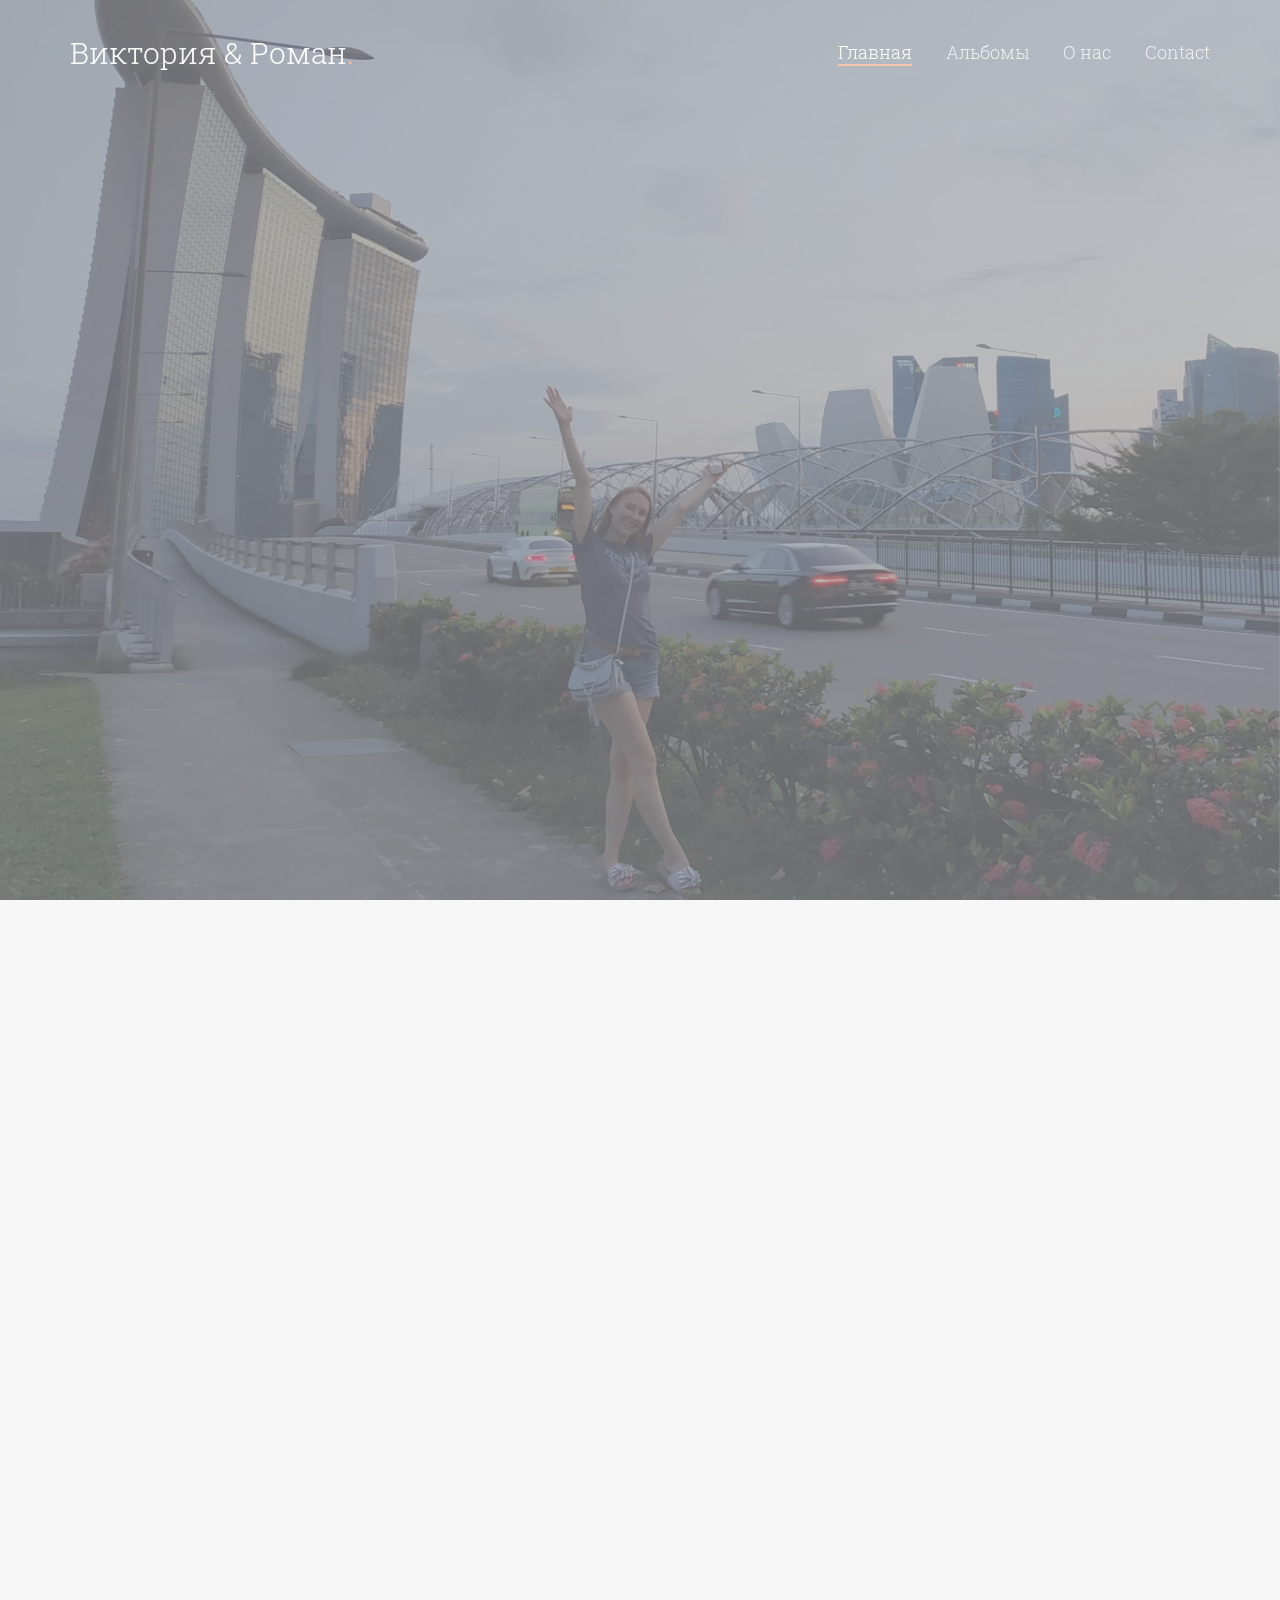
==== eilat-albom.html @ b22afa24 "eilat page" ====
<!DOCTYPE html>
<!--[if lt IE 7]>      <html class="no-js lt-ie9 lt-ie8 lt-ie7"> <![endif]-->
<!--[if IE 7]>         <html class="no-js lt-ie9 lt-ie8"> <![endif]-->
<!--[if IE 8]>         <html class="no-js lt-ie9"> <![endif]-->
<!--[if gt IE 8]><!--> <html class="no-js"> <!--<![endif]-->
	<head>
	<meta charset="utf-8">
	<meta http-equiv="X-UA-Compatible" content="IE=edge">
	<title>Свадьба Виктории и Романа</title>
	<meta name="viewport" content="width=device-width, initial-scale=1">
	<meta name="description" content="Free HTML5 Template by FREEHTML5.CO" />
	<meta name="keywords" content="free html5, free template, free bootstrap, html5, css3, mobile first, responsive" />
	<meta name="author" content="FREEHTML5.CO" />

  <!-- 
	//////////////////////////////////////////////////////

	FREE HTML5 TEMPLATE 
	DESIGNED & DEVELOPED by FREEHTML5.CO
		
	Website: 		http://freehtml5.co/
	Email: 			info@freehtml5.co
	Twitter: 		http://twitter.com/fh5co
	Facebook: 		https://www.facebook.com/fh5co

	//////////////////////////////////////////////////////
	 -->

  	<!-- Facebook and Twitter integration -->
	<meta property="og:title" content=""/>
	<meta property="og:image" content=""/>
	<meta property="og:url" content=""/>
	<meta property="og:site_name" content=""/>
	<meta property="og:description" content=""/>
	<meta name="twitter:title" content="" />
	<meta name="twitter:image" content="" />
	<meta name="twitter:url" content="" />
	<meta name="twitter:card" content="" />

	<!-- Place favicon.ico and apple-touch-icon.png in the root directory -->
	<link rel="icon" href="/wedding_rings.png">
	<!-- Google Fonts -->
	<link href='https://fonts.googleapis.com/css?family=Roboto+Slab:400,700|Roboto:400,300,700' rel='stylesheet' type='text/css'>
	<!-- Animate -->
	<link rel="stylesheet" href="css/animate.css">
	<!-- Flexslider -->
	<link rel="stylesheet" href="css/flexslider.css">
	<!-- Icomoon -->
	<link rel="stylesheet" href="css/icomoon.css">
	<!-- Bootstrap  -->
	<link rel="stylesheet" href="css/bootstrap.css">

	<link rel="stylesheet" href="css/style.css">


	<!-- Modernizr JS -->
	<script src="js/modernizr-2.6.2.min.js"></script>
	<!-- FOR IE9 below -->
	<!--[if lt IE 9]>
	<script src="js/respond.min.js"></script>
	<![endif]-->

	</head>
	<body>
	
	<div id="fh5co-header">
		<div class="container">
			<!-- Mobile Toggle Menu Button -->
			<a href="#" class="js-fh5co-nav-toggle fh5co-nav-toggle"><i></i></a>
			<div id="fh5co-logo">
				<a href="index.html" class="transition">Виктория & Роман<span>.</span></a>
			</div>
			<nav id="fh5co-main-nav">
				<ul>
					<li><a href="index.html" class="transition" data-nav-section="home">Главная</a></li>
					<li><a href="index.html" class="transition" data-nav-section="portfolio">Альбомы</a></li>
					<li><a href="index.html" class="transition" data-nav-section="about">О нас</a></li>
					<li><a href="index.html" class="transition" data-nav-section="contact">Contact</a></li>
				</ul>
			</nav>
		</div>
	</div>
	<div id="fh5co-main">
		<div class="fh5co-overlay-mobile"></div>
		<div id="fh5co-home" class="js-fullheight" data-section="home">

			<div class="flexslider">
				
				<div class="fh5co-overlay"></div>
				<div class="fh5co-text">
					<div class="container">
						<div class="row text-center">
							<h1 class="animate-box">Потом Вика прилетела в Израиль и мы отправились в Эйлат</h1>
							<div class="fh5co-go animate-box">
								<a href="#" class="js-fh5co-next">
									смотреть фото
									<span><i class="icon-arrow-down2"></i></span>
								</a>
								
							</div>
						</div>
					</div>
				</div>
			  	<ul class="slides">
			   	<li style="background-image: url(images/slide_2.jpg);" data-stellar-background-ratio="0.5"></li>
			  	</ul>

			</div>
		</div>

		<div id="fh5co-content">
			<div class="container">
				<div class="row r-pb">
					<div class="col-md-8 col-md-offset-2 text-center section-heading">
						<h2 class="fh5co-section-title animate-box">Intro Text</h2>
						<p class="fh5co-lead animate-box">Far far away, behind the word mountains, far from the countries Vokalia and Consonantia, there live the blind texts. Separated they live in Bookmarksgrove right at the coast of the Semantics, a large language ocean.</p>
					</div>
				</div>

				<div class="row">
					<figure class="animate-box">
						<img src="/images/eilat-1.jpg" alt="Free HTML5 Template by FREEHTML5.co" class="img-responsive">
					</figure>
					<figure class="animate-box">
						<img src="/images/eilat-2.jpg" alt="Free HTML5 Template by FREEHTML5.co" class="img-responsive">
					</figure>
					<figure class="animate-box">
						<img src="/images/eilat-3.jpg" alt="Free HTML5 Template by FREEHTML5.co" class="img-responsive">
					</figure>
					<figure class="animate-box">
						<img src="/images/eilat-4.jpg" alt="Free HTML5 Template by FREEHTML5.co" class="img-responsive">
					</figure>
					<!-- <figure class="animate-box">
						<img src="/images/eilat-5.jpg" alt="Free HTML5 Template by FREEHTML5.co" class="img-responsive">
					</figure> -->
				</div>
	
			</div>
		</div>

		<div id="fh5co-footer">
			<div class="container">
				<div class="row">
					<div class="col-md-6 col-sm-6 animate-box">
						<div class="fh5co-footer-widget">
							<p>&copy; Fotografy Free HTML5 Template. All Rights Reserved.</p>
							<p>Designed by <a href="http://freehtml5.co/">FREEHTML5.co</a> Demo Images: <a href="http://unsplash.com/" target="_blank">Unsplash</a> &amp; <a href="http://pexels.com/" target="_blank">Pexels</a></p>
						</div>
					</div>
					<div class="col-md-6 col-sm-6 animate-box">
						<div class="fh5co-footer-widget">
							<ul class="fh5co-social pull-right">
								<li>
									<a href="#"><i class="icon-twitter"></i></a>
								</li>
								<li>
									<a href="#"><i class="icon-facebook"></i></a>
								</li>
								<li>
									<a href="#"><i class="icon-vine"></i></a>
								</li>
								<li>
									<a href="#"><i class="icon-behance"></i></a>
								</li>
								<li>
									<a href="#"><i class="icon-google"></i></a>
								</li>
							</ul>
						<div class="fh5co-footer-widget">
					</div>
				</div>
			</div>
		</div>

	</div> <!-- END fh5co-page -->

	<!-- jQuery -->
	<script src="js/jquery.min.js"></script>
	<!-- jQuery Easing -->
	<script src="js/jquery.easing.1.3.js"></script>
	<!-- Bootstrap -->
	<script src="js/bootstrap.min.js"></script>
	<!-- Waypoints -->
	<script src="js/jquery.waypoints.min.js"></script>
	<!-- Stellar Parallax -->
	<script src="js/jquery.stellar.min.js"></script>
	<!-- Flexslider -->
	<script src="js/jquery.flexslider-min.js"></script>
	<!-- Main JS -->
	<script src="js/main.js"></script>

	</body>
</html>
---- css/icomoon.css ----
@font-face {
    font-family: 'icomoon';
    src:    url('../fonts/icomoon/icomoon.eot?85cwyn');
    src:    url('../fonts/icomoon/icomoon.eot?85cwyn#iefix') format('embedded-opentype'),
        url('../fonts/icomoon/icomoon.ttf?85cwyn') format('truetype'),
        url('../fonts/icomoon/icomoon.woff?85cwyn') format('woff'),
        url('../fonts/icomoon/icomoon.svg?85cwyn#icomoon') format('svg');
    font-weight: normal;
    font-style: normal;
}

[class^="icon-"], [class*=" icon-"] {
    /* use !important to prevent issues with browser extensions that change fonts */
    font-family: 'icomoon' !important;
    speak: none;
    font-style: normal;
    font-weight: normal;
    font-variant: normal;
    text-transform: none;
    line-height: 1;

    /* Better Font Rendering =========== */
    -webkit-font-smoothing: antialiased;
    -moz-osx-font-smoothing: grayscale;
}

.icon-add-to-list:before {
    content: "\e900";
}
.icon-classic-computer:before {
    content: "\e901";
}
.icon-controller-fast-backward:before {
    content: "\e902";
}
.icon-creative-commons-attribution:before {
    content: "\e903";
}
.icon-creative-commons-noderivs:before {
    content: "\e904";
}
.icon-creative-commons-noncommercial-eu:before {
    content: "\e905";
}
.icon-creative-commons-noncommercial-us:before {
    content: "\e906";
}
.icon-creative-commons-public-domain:before {
    content: "\e907";
}
.icon-creative-commons-remix:before {
    content: "\e908";
}
.icon-creative-commons-share:before {
    content: "\e909";
}
.icon-creative-commons-sharealike:before {
    content: "\e90a";
}
.icon-creative-commons:before {
    content: "\e90b";
}
.icon-document-landscape:before {
    content: "\e90c";
}
.icon-remove-user:before {
    content: "\e90d";
}
.icon-warning:before {
    content: "\e90e";
}
.icon-arrow-bold-down:before {
    content: "\e90f";
}
.icon-arrow-bold-left:before {
    content: "\e910";
}
.icon-arrow-bold-right:before {
    content: "\e911";
}
.icon-arrow-bold-up:before {
    content: "\e912";
}
.icon-arrow-down:before {
    content: "\e913";
}
.icon-arrow-left:before {
    content: "\e914";
}
.icon-arrow-long-down:before {
    content: "\e915";
}
.icon-arrow-long-left:before {
    content: "\e916";
}
.icon-arrow-long-right:before {
    content: "\e917";
}
.icon-arrow-long-up:before {
    content: "\e918";
}
.icon-arrow-right:before {
    content: "\e919";
}
.icon-arrow-up:before {
    content: "\e91a";
}
.icon-arrow-with-circle-down:before {
    content: "\e91b";
}
.icon-arrow-with-circle-left:before {
    content: "\e91c";
}
.icon-arrow-with-circle-right:before {
    content: "\e91d";
}
.icon-arrow-with-circle-up:before {
    content: "\e91e";
}
.icon-bookmark:before {
    content: "\e91f";
}
.icon-bookmarks:before {
    content: "\e920";
}
.icon-chevron-down:before {
    content: "\e921";
}
.icon-chevron-left:before {
    content: "\e922";
}
.icon-chevron-right:before {
    content: "\e923";
}
.icon-chevron-small-down:before {
    content: "\e924";
}
.icon-chevron-small-left:before {
    content: "\e925";
}
.icon-chevron-small-right:before {
    content: "\e926";
}
.icon-chevron-small-up:before {
    content: "\e927";
}
.icon-chevron-thin-down:before {
    content: "\e928";
}
.icon-chevron-thin-left:before {
    content: "\e929";
}
.icon-chevron-thin-right:before {
    content: "\e92a";
}
.icon-chevron-thin-up:before {
    content: "\e92b";
}
.icon-chevron-up:before {
    content: "\e92c";
}
.icon-chevron-with-circle-down:before {
    content: "\e92d";
}
.icon-chevron-with-circle-left:before {
    content: "\e92e";
}
.icon-chevron-with-circle-right:before {
    content: "\e92f";
}
.icon-chevron-with-circle-up:before {
    content: "\e930";
}
.icon-cloud:before {
    content: "\e931";
}
.icon-controller-fast-forward:before {
    content: "\e932";
}
.icon-controller-jump-to-start:before {
    content: "\e933";
}
.icon-controller-next:before {
    content: "\e934";
}
.icon-controller-paus:before {
    content: "\e935";
}
.icon-controller-play:before {
    content: "\e936";
}
.icon-controller-record:before {
    content: "\e937";
}
.icon-controller-stop:before {
    content: "\e938";
}
.icon-controller-volume:before {
    content: "\e939";
}
.icon-dot-single:before {
    content: "\e93a";
}
.icon-dots-three-horizontal:before {
    content: "\e93b";
}
.icon-dots-three-vertical:before {
    content: "\e93c";
}
.icon-dots-two-horizontal:before {
    content: "\e93d";
}
.icon-dots-two-vertical:before {
    content: "\e93e";
}
.icon-download:before {
    content: "\e93f";
}
.icon-emoji-flirt:before {
    content: "\e940";
}
.icon-flow-branch:before {
    content: "\e941";
}
.icon-flow-cascade:before {
    content: "\e942";
}
.icon-flow-line:before {
    content: "\e943";
}
.icon-flow-parallel:before {
    content: "\e944";
}
.icon-flow-tree:before {
    content: "\e945";
}
.icon-install:before {
    content: "\e946";
}
.icon-layers:before {
    content: "\e947";
}
.icon-open-book:before {
    content: "\e948";
}
.icon-resize-100:before {
    content: "\e949";
}
.icon-resize-full-screen:before {
    content: "\e94a";
}
.icon-save:before {
    content: "\e94b";
}
.icon-select-arrows:before {
    content: "\e94c";
}
.icon-sound-mute:before {
    content: "\e94d";
}
.icon-sound:before {
    content: "\e94e";
}
.icon-trash:before {
    content: "\e94f";
}
.icon-triangle-down:before {
    content: "\e950";
}
.icon-triangle-left:before {
    content: "\e951";
}
.icon-triangle-right:before {
    content: "\e952";
}
.icon-triangle-up:before {
    content: "\e953";
}
.icon-uninstall:before {
    content: "\e954";
}
.icon-upload-to-cloud:before {
    content: "\e955";
}
.icon-upload:before {
    content: "\e956";
}
.icon-add-user:before {
    content: "\e957";
}
.icon-address:before {
    content: "\e958";
}
.icon-adjust:before {
    content: "\e959";
}
.icon-air:before {
    content: "\e95a";
}
.icon-aircraft-landing:before {
    content: "\e95b";
}
.icon-aircraft-take-off:before {
    content: "\e95c";
}
.icon-aircraft:before {
    content: "\e95d";
}
.icon-align-bottom:before {
    content: "\e95e";
}
.icon-align-horizontal-middle:before {
    content: "\e95f";
}
.icon-align-left:before {
    content: "\e960";
}
.icon-align-right:before {
    content: "\e961";
}
.icon-align-top:before {
    content: "\e962";
}
.icon-align-vertical-middle:before {
    content: "\e963";
}
.icon-archive:before {
    content: "\e964";
}
.icon-area-graph:before {
    content: "\e965";
}
.icon-attachment:before {
    content: "\e966";
}
.icon-awareness-ribbon:before {
    content: "\e967";
}
.icon-back-in-time:before {
    content: "\e968";
}
.icon-back:before {
    content: "\e969";
}
.icon-bar-graph:before {
    content: "\e96a";
}
.icon-battery:before {
    content: "\e96b";
}
.icon-beamed-note:before {
    content: "\e96c";
}
.icon-bell:before {
    content: "\e96d";
}
.icon-blackboard:before {
    content: "\e96e";
}
.icon-block:before {
    content: "\e96f";
}
.icon-book:before {
    content: "\e970";
}
.icon-bowl:before {
    content: "\e971";
}
.icon-box:before {
    content: "\e972";
}
.icon-briefcase:before {
    content: "\e973";
}
.icon-browser:before {
    content: "\e974";
}
.icon-brush:before {
    content: "\e975";
}
.icon-bucket:before {
    content: "\e976";
}
.icon-cake:before {
    content: "\e977";
}
.icon-calculator:before {
    content: "\e978";
}
.icon-calendar:before {
    content: "\e979";
}
.icon-camera:before {
    content: "\e97a";
}
.icon-ccw:before {
    content: "\e97b";
}
.icon-chat:before {
    content: "\e97c";
}
.icon-check:before {
    content: "\e97d";
}
.icon-circle-with-cross:before {
    content: "\e97e";
}
.icon-circle-with-minus:before {
    content: "\e97f";
}
.icon-circle-with-plus:before {
    content: "\e980";
}
.icon-circle:before {
    content: "\e981";
}
.icon-circular-graph:before {
    content: "\e982";
}
.icon-clapperboard:before {
    content: "\e983";
}
.icon-clipboard:before {
    content: "\e984";
}
.icon-clock:before {
    content: "\e985";
}
.icon-code:before {
    content: "\e986";
}
.icon-cog:before {
    content: "\e987";
}
.icon-colours:before {
    content: "\e988";
}
.icon-compass:before {
    content: "\e989";
}
.icon-copy:before {
    content: "\e98a";
}
.icon-credit-card:before {
    content: "\e98b";
}
.icon-credit:before {
    content: "\e98c";
}
.icon-cross:before {
    content: "\e98d";
}
.icon-cup:before {
    content: "\e98e";
}
.icon-cw:before {
    content: "\e98f";
}
.icon-cycle:before {
    content: "\e990";
}
.icon-database:before {
    content: "\e991";
}
.icon-dial-pad:before {
    content: "\e992";
}
.icon-direction:before {
    content: "\e993";
}
.icon-document:before {
    content: "\e994";
}
.icon-documents:before {
    content: "\e995";
}
.icon-drink:before {
    content: "\e996";
}
.icon-drive:before {
    content: "\e997";
}
.icon-drop:before {
    content: "\e998";
}
.icon-edit:before {
    content: "\e999";
}
.icon-email:before {
    content: "\e99a";
}
.icon-emoji-happy:before {
    content: "\e99b";
}
.icon-emoji-neutral:before {
    content: "\e99c";
}
.icon-emoji-sad:before {
    content: "\e99d";
}
.icon-erase:before {
    content: "\e99e";
}
.icon-eraser:before {
    content: "\e99f";
}
.icon-export:before {
    content: "\e9a0";
}
.icon-eye:before {
    content: "\e9a1";
}
.icon-feather:before {
    content: "\e9a2";
}
.icon-flag:before {
    content: "\e9a3";
}
.icon-flash:before {
    content: "\e9a4";
}
.icon-flashlight:before {
    content: "\e9a5";
}
.icon-flat-brush:before {
    content: "\e9a6";
}
.icon-folder-images:before {
    content: "\e9a7";
}
.icon-folder-music:before {
    content: "\e9a8";
}
.icon-folder-video:before {
    content: "\e9a9";
}
.icon-folder:before {
    content: "\e9aa";
}
.icon-forward:before {
    content: "\e9ab";
}
.icon-funnel:before {
    content: "\e9ac";
}
.icon-game-controller:before {
    content: "\e9ad";
}
.icon-gauge:before {
    content: "\e9ae";
}
.icon-globe:before {
    content: "\e9af";
}
.icon-graduation-cap:before {
    content: "\e9b0";
}
.icon-grid:before {
    content: "\e9b1";
}
.icon-hair-cross:before {
    content: "\e9b2";
}
.icon-hand:before {
    content: "\e9b3";
}
.icon-heart-outlined:before {
    content: "\e9b4";
}
.icon-heart:before {
    content: "\e9b5";
}
.icon-help-with-circle:before {
    content: "\e9b6";
}
.icon-help:before {
    content: "\e9b7";
}
.icon-home:before {
    content: "\e9b8";
}
.icon-hour-glass:before {
    content: "\e9b9";
}
.icon-image-inverted:before {
    content: "\e9ba";
}
.icon-image:before {
    content: "\e9bb";
}
.icon-images:before {
    content: "\e9bc";
}
.icon-inbox:before {
    content: "\e9bd";
}
.icon-infinity:before {
    content: "\e9be";
}
.icon-info-with-circle:before {
    content: "\e9bf";
}
.icon-info:before {
    content: "\e9c0";
}
.icon-key:before {
    content: "\e9c1";
}
.icon-keyboard:before {
    content: "\e9c2";
}
.icon-lab-flask:before {
    content: "\e9c3";
}
.icon-landline:before {
    content: "\e9c4";
}
.icon-language:before {
    content: "\e9c5";
}
.icon-laptop:before {
    content: "\e9c6";
}
.icon-leaf:before {
    content: "\e9c7";
}
.icon-level-down:before {
    content: "\e9c8";
}
.icon-level-up:before {
    content: "\e9c9";
}
.icon-lifebuoy:before {
    content: "\e9ca";
}
.icon-light-bulb:before {
    content: "\e9cb";
}
.icon-light-down:before {
    content: "\e9cc";
}
.icon-light-up:before {
    content: "\e9cd";
}
.icon-line-graph:before {
    content: "\e9ce";
}
.icon-link:before {
    content: "\e9cf";
}
.icon-list:before {
    content: "\e9d0";
}
.icon-location-pin:before {
    content: "\e9d1";
}
.icon-location:before {
    content: "\e9d2";
}
.icon-lock-open:before {
    content: "\e9d3";
}
.icon-lock:before {
    content: "\e9d4";
}
.icon-log-out:before {
    content: "\e9d5";
}
.icon-login:before {
    content: "\e9d6";
}
.icon-loop:before {
    content: "\e9d7";
}
.icon-magnet:before {
    content: "\e9d8";
}
.icon-magnifying-glass:before {
    content: "\e9d9";
}
.icon-mail:before {
    content: "\e9da";
}
.icon-man:before {
    content: "\e9db";
}
.icon-map:before {
    content: "\e9dc";
}
.icon-mask:before {
    content: "\e9dd";
}
.icon-medal:before {
    content: "\e9de";
}
.icon-megaphone:before {
    content: "\e9df";
}
.icon-menu:before {
    content: "\e9e0";
}
.icon-message:before {
    content: "\e9e1";
}
.icon-mic:before {
    content: "\e9e2";
}
.icon-minus:before {
    content: "\e9e3";
}
.icon-mobile:before {
    content: "\e9e4";
}
.icon-modern-mic:before {
    content: "\e9e5";
}
.icon-moon:before {
    content: "\e9e6";
}
.icon-mouse:before {
    content: "\e9e7";
}
.icon-music:before {
    content: "\e9e8";
}
.icon-network:before {
    content: "\e9e9";
}
.icon-new-message:before {
    content: "\e9ea";
}
.icon-new:before {
    content: "\e9eb";
}
.icon-news:before {
    content: "\e9ec";
}
.icon-note:before {
    content: "\e9ed";
}
.icon-notification:before {
    content: "\e9ee";
}
.icon-old-mobile:before {
    content: "\e9ef";
}
.icon-old-phone:before {
    content: "\e9f0";
}
.icon-palette:before {
    content: "\e9f1";
}
.icon-paper-plane:before {
    content: "\e9f2";
}
.icon-pencil:before {
    content: "\e9f3";
}
.icon-phone:before {
    content: "\e9f4";
}
.icon-pie-chart:before {
    content: "\e9f5";
}
.icon-pin:before {
    content: "\e9f6";
}
.icon-plus:before {
    content: "\e9f7";
}
.icon-popup:before {
    content: "\e9f8";
}
.icon-power-plug:before {
    content: "\e9f9";
}
.icon-price-ribbon:before {
    content: "\e9fa";
}
.icon-price-tag:before {
    content: "\e9fb";
}
.icon-print:before {
    content: "\e9fc";
}
.icon-progress-empty:before {
    content: "\e9fd";
}
.icon-progress-full:before {
    content: "\e9fe";
}
.icon-progress-one:before {
    content: "\e9ff";
}
.icon-progress-two:before {
    content: "\ea00";
}
.icon-publish:before {
    content: "\ea01";
}
.icon-quote:before {
    content: "\ea02";
}
.icon-radio:before {
    content: "\ea03";
}
.icon-reply-all:before {
    content: "\ea04";
}
.icon-reply:before {
    content: "\ea05";
}
.icon-retweet:before {
    content: "\ea06";
}
.icon-rocket:before {
    content: "\ea07";
}
.icon-round-brush:before {
    content: "\ea08";
}
.icon-rss:before {
    content: "\ea09";
}
.icon-ruler:before {
    content: "\ea0a";
}
.icon-scissors:before {
    content: "\ea0b";
}
.icon-share-alternitive:before {
    content: "\ea0c";
}
.icon-share:before {
    content: "\ea0d";
}
.icon-shareable:before {
    content: "\ea0e";
}
.icon-shield:before {
    content: "\ea0f";
}
.icon-shop:before {
    content: "\ea10";
}
.icon-shopping-bag:before {
    content: "\ea11";
}
.icon-shopping-basket:before {
    content: "\ea12";
}
.icon-shopping-cart:before {
    content: "\ea13";
}
.icon-shuffle:before {
    content: "\ea14";
}
.icon-signal:before {
    content: "\ea15";
}
.icon-sound-mix:before {
    content: "\ea16";
}
.icon-sports-club:before {
    content: "\ea17";
}
.icon-spreadsheet:before {
    content: "\ea18";
}
.icon-squared-cross:before {
    content: "\ea19";
}
.icon-squared-minus:before {
    content: "\ea1a";
}
.icon-squared-plus:before {
    content: "\ea1b";
}
.icon-star-outlined:before {
    content: "\ea1c";
}
.icon-star:before {
    content: "\ea1d";
}
.icon-stopwatch:before {
    content: "\ea1e";
}
.icon-suitcase:before {
    content: "\ea1f";
}
.icon-swap:before {
    content: "\ea20";
}
.icon-sweden:before {
    content: "\ea21";
}
.icon-switch:before {
    content: "\ea22";
}
.icon-tablet:before {
    content: "\ea23";
}
.icon-tag:before {
    content: "\ea24";
}
.icon-text-document-inverted:before {
    content: "\ea25";
}
.icon-text-document:before {
    content: "\ea26";
}
.icon-text:before {
    content: "\ea27";
}
.icon-thermometer:before {
    content: "\ea28";
}
.icon-thumbs-down:before {
    content: "\ea29";
}
.icon-thumbs-up:before {
    content: "\ea2a";
}
.icon-thunder-cloud:before {
    content: "\ea2b";
}
.icon-ticket:before {
    content: "\ea2c";
}
.icon-time-slot:before {
    content: "\ea2d";
}
.icon-tools:before {
    content: "\ea2e";
}
.icon-traffic-cone:before {
    content: "\ea2f";
}
.icon-tree:before {
    content: "\ea30";
}
.icon-trophy:before {
    content: "\ea31";
}
.icon-tv:before {
    content: "\ea32";
}
.icon-typing:before {
    content: "\ea33";
}
.icon-unread:before {
    content: "\ea34";
}
.icon-untag:before {
    content: "\ea35";
}
.icon-user:before {
    content: "\ea36";
}
.icon-users:before {
    content: "\ea37";
}
.icon-v-card:before {
    content: "\ea38";
}
.icon-video:before {
    content: "\ea39";
}
.icon-vinyl:before {
    content: "\ea3a";
}
.icon-voicemail:before {
    content: "\ea3b";
}
.icon-wallet:before {
    content: "\ea3c";
}
.icon-water:before {
    content: "\ea3d";
}
.icon-px-with-circle:before {
    content: "\ea3e";
}
.icon-px:before {
    content: "\ea3f";
}
.icon-basecamp:before {
    content: "\ea40";
}
.icon-behance:before {
    content: "\ea41";
}
.icon-creative-cloud:before {
    content: "\ea42";
}
.icon-dropbox:before {
    content: "\ea43";
}
.icon-evernote:before {
    content: "\ea44";
}
.icon-flattr:before {
    content: "\ea45";
}
.icon-foursquare:before {
    content: "\ea46";
}
.icon-google-drive:before {
    content: "\ea47";
}
.icon-google-hangouts:before {
    content: "\ea48";
}
.icon-grooveshark:before {
    content: "\ea49";
}
.icon-icloud:before {
    content: "\ea4a";
}
.icon-mixi:before {
    content: "\ea4b";
}
.icon-onedrive:before {
    content: "\ea4c";
}
.icon-paypal:before {
    content: "\ea4d";
}
.icon-picasa:before {
    content: "\ea4e";
}
.icon-qq:before {
    content: "\ea4f";
}
.icon-rdio-with-circle:before {
    content: "\ea50";
}
.icon-renren:before {
    content: "\ea51";
}
.icon-scribd:before {
    content: "\ea52";
}
.icon-sina-weibo:before {
    content: "\ea53";
}
.icon-skype-with-circle:before {
    content: "\ea54";
}
.icon-skype:before {
    content: "\ea55";
}
.icon-slideshare:before {
    content: "\ea56";
}
.icon-smashing:before {
    content: "\ea57";
}
.icon-soundcloud:before {
    content: "\ea58";
}
.icon-spotify-with-circle:before {
    content: "\ea59";
}
.icon-spotify:before {
    content: "\ea5a";
}
.icon-swarm:before {
    content: "\ea5b";
}
.icon-vine-with-circle:before {
    content: "\ea5c";
}
.icon-vine:before {
    content: "\ea5d";
}
.icon-vk-alternitive:before {
    content: "\ea5e";
}
.icon-vk-with-circle:before {
    content: "\ea5f";
}
.icon-vk:before {
    content: "\ea60";
}
.icon-xing-with-circle:before {
    content: "\ea61";
}
.icon-xing:before {
    content: "\ea62";
}
.icon-yelp:before {
    content: "\ea63";
}
.icon-dribbble-with-circle:before {
    content: "\ea64";
}
.icon-dribbble:before {
    content: "\ea65";
}
.icon-facebook-with-circle:before {
    content: "\ea66";
}
.icon-facebook:before {
    content: "\ea67";
}
.icon-flickr-with-circle:before {
    content: "\ea68";
}
.icon-flickr:before {
    content: "\ea69";
}
.icon-github-with-circle:before {
    content: "\ea6a";
}
.icon-github:before {
    content: "\ea6b";
}
.icon-google-with-circle:before {
    content: "\ea6c";
}
.icon-google:before {
    content: "\ea6d";
}
.icon-instagram-with-circle:before {
    content: "\ea6e";
}
.icon-instagram:before {
    content: "\ea6f";
}
.icon-lastfm-with-circle:before {
    content: "\ea70";
}
.icon-lastfm:before {
    content: "\ea71";
}
.icon-linkedin-with-circle:before {
    content: "\ea72";
}
.icon-linkedin:before {
    content: "\ea73";
}
.icon-pinterest-with-circle:before {
    content: "\ea74";
}
.icon-pinterest:before {
    content: "\ea75";
}
.icon-rdio:before {
    content: "\ea76";
}
.icon-stumbleupon-with-circle:before {
    content: "\ea77";
}
.icon-stumbleupon:before {
    content: "\ea78";
}
.icon-tumblr-with-circle:before {
    content: "\ea79";
}
.icon-tumblr:before {
    content: "\ea7a";
}
.icon-twitter-with-circle:before {
    content: "\ea7b";
}
.icon-twitter:before {
    content: "\ea7c";
}
.icon-vimeo-with-circle:before {
    content: "\ea7d";
}
.icon-vimeo:before {
    content: "\ea7e";
}
.icon-youtube-with-circle:before {
    content: "\ea7f";
}
.icon-youtube:before {
    content: "\ea80";
}
.icon-eye3:before {
    content: "\e000";
}
.icon-paper-clip:before {
    content: "\e001";
}
.icon-mail2:before {
    content: "\e002";
}
.icon-toggle:before {
    content: "\e003";
}
.icon-layout:before {
    content: "\e004";
}
.icon-link2:before {
    content: "\e005";
}
.icon-bell3:before {
    content: "\e006";
}
.icon-lock2:before {
    content: "\e007";
}
.icon-unlock:before {
    content: "\e008";
}
.icon-ribbon:before {
    content: "\e009";
}
.icon-image3:before {
    content: "\e010";
}
.icon-signal2:before {
    content: "\e011";
}
.icon-target2:before {
    content: "\e012";
}
.icon-clipboard2:before {
    content: "\e013";
}
.icon-clock3:before {
    content: "\e014";
}
.icon-watch:before {
    content: "\e015";
}
.icon-air-play:before {
    content: "\e016";
}
.icon-camera3:before {
    content: "\e017";
}
.icon-video2:before {
    content: "\e018";
}
.icon-disc:before {
    content: "\e019";
}
.icon-printer2:before {
    content: "\e020";
}
.icon-monitor2:before {
    content: "\e021";
}
.icon-server:before {
    content: "\e022";
}
.icon-cog3:before {
    content: "\e023";
}
.icon-heart3:before {
    content: "\e024";
}
.icon-paragraph:before {
    content: "\e025";
}
.icon-align-justify:before {
    content: "\e026";
}
.icon-align-left2:before {
    content: "\e027";
}
.icon-align-center:before {
    content: "\e028";
}
.icon-align-right2:before {
    content: "\e029";
}
.icon-book3:before {
    content: "\e030";
}
.icon-layers2:before {
    content: "\e031";
}
.icon-stack:before {
    content: "\e032";
}
.icon-stack-2:before {
    content: "\e033";
}
.icon-paper:before {
    content: "\e034";
}
.icon-paper-stack:before {
    content: "\e035";
}
.icon-search2:before {
    content: "\e036";
}
.icon-zoom-in:before {
    content: "\e037";
}
.icon-zoom-out:before {
    content: "\e038";
}
.icon-reply3:before {
    content: "\e039";
}
.icon-circle-plus:before {
    content: "\e040";
}
.icon-circle-minus:before {
    content: "\e041";
}
.icon-circle-check:before {
    content: "\e042";
}
.icon-circle-cross:before {
    content: "\e043";
}
.icon-square-plus:before {
    content: "\e044";
}
.icon-square-minus:before {
    content: "\e045";
}
.icon-square-check:before {
    content: "\e046";
}
.icon-square-cross:before {
    content: "\e047";
}
.icon-microphone2:before {
    content: "\e048";
}
.icon-record:before {
    content: "\e049";
}
.icon-skip-back:before {
    content: "\e050";
}
.icon-rewind:before {
    content: "\e051";
}
.icon-play2:before {
    content: "\e052";
}
.icon-pause:before {
    content: "\e053";
}
.icon-stop:before {
    content: "\e054";
}
.icon-fast-forward2:before {
    content: "\e055";
}
.icon-skip-forward:before {
    content: "\e056";
}
.icon-shuffle2:before {
    content: "\e057";
}
.icon-repeat:before {
    content: "\e058";
}
.icon-folder3:before {
    content: "\e059";
}
.icon-umbrella:before {
    content: "\e060";
}
.icon-moon3:before {
    content: "\e061";
}
.icon-thermometer2:before {
    content: "\e062";
}
.icon-drop2:before {
    content: "\e063";
}
.icon-sun2:before {
    content: "\e064";
}
.icon-cloud3:before {
    content: "\e065";
}
.icon-cloud-upload:before {
    content: "\e066";
}
.icon-cloud-download:before {
    content: "\e067";
}
.icon-upload3:before {
    content: "\e068";
}
.icon-download3:before {
    content: "\e069";
}
.icon-location3:before {
    content: "\e070";
}
.icon-location-2:before {
    content: "\e071";
}
.icon-map2:before {
    content: "\e072";
}
.icon-battery2:before {
    content: "\e073";
}
.icon-head:before {
    content: "\e074";
}
.icon-briefcase2:before {
    content: "\e075";
}
.icon-speech-bubble:before {
    content: "\e076";
}
.icon-anchor:before {
    content: "\e077";
}
.icon-globe2:before {
    content: "\e078";
}
.icon-box3:before {
    content: "\e079";
}
.icon-reload:before {
    content: "\e080";
}
.icon-share2:before {
    content: "\e081";
}
.icon-marquee:before {
    content: "\e082";
}
.icon-marquee-plus:before {
    content: "\e083";
}
.icon-marquee-minus:before {
    content: "\e084";
}
.icon-tag3:before {
    content: "\e085";
}
.icon-power:before {
    content: "\e086";
}
.icon-command:before {
    content: "\e087";
}
.icon-alt:before {
    content: "\e088";
}
.icon-esc:before {
    content: "\e089";
}
.icon-bar-graph2:before {
    content: "\e090";
}
.icon-bar-graph-2:before {
    content: "\e091";
}
.icon-pie-graph:before {
    content: "\e092";
}
.icon-star2:before {
    content: "\e093";
}
.icon-arrow-left2:before {
    content: "\e094";
}
.icon-arrow-right2:before {
    content: "\e095";
}
.icon-arrow-up2:before {
    content: "\e096";
}
.icon-arrow-down2:before {
    content: "\e097";
}
.icon-volume:before {
    content: "\e098";
}
.icon-mute:before {
    content: "\e099";
}
.icon-content-right:before {
    content: "\e100";
}
.icon-content-left:before {
    content: "\e101";
}
.icon-grid2:before {
    content: "\e102";
}
.icon-grid-2:before {
    content: "\e103";
}
.icon-columns:before {
    content: "\e104";
}
.icon-loader:before {
    content: "\e105";
}
.icon-bag:before {
    content: "\e106";
}
.icon-ban:before {
    content: "\e107";
}
.icon-flag3:before {
    content: "\e108";
}
.icon-trash3:before {
    content: "\e109";
}
.icon-expand:before {
    content: "\e110";
}
.icon-contract:before {
    content: "\e111";
}
.icon-maximize:before {
    content: "\e112";
}
.icon-minimize:before {
    content: "\e113";
}
.icon-plus3:before {
    content: "\e114";
}
.icon-minus2:before {
    content: "\e115";
}
.icon-check2:before {
    content: "\e116";
}
.icon-cross3:before {
    content: "\e117";
}
.icon-move:before {
    content: "\e118";
}
.icon-delete:before {
    content: "\e119";
}
.icon-menu2:before {
    content: "\e120";
}
.icon-archive2:before {
    content: "\e121";
}
.icon-inbox2:before {
    content: "\e122";
}
.icon-outbox:before {
    content: "\e123";
}
.icon-file:before {
    content: "\e124";
}
.icon-file-add:before {
    content: "\e125";
}
.icon-file-subtract:before {
    content: "\e126";
}
.icon-help2:before {
    content: "\e127";
}
.icon-open:before {
    content: "\e128";
}
.icon-ellipsis:before {
    content: "\e129";
}
---- css/style.css ----
@font-face {
  font-family: 'icomoon';
  src: url("../fonts/icomoon/icomoon.eot?srf3rx");
  src: url("../fonts/icomoon/icomoon.eot?srf3rx#iefix") format("embedded-opentype"), url("../fonts/icomoon/icomoon.ttf?srf3rx") format("truetype"), url("../fonts/icomoon/icomoon.woff?srf3rx") format("woff"), url("../fonts/icomoon/icomoon.svg?srf3rx#icomoon") format("svg");
  font-weight: normal;
  font-style: normal;
}

html {
  background: #f7f7f7;
}

body {
  font-family: "Roboto", sans-serif;
  font-size: 18px;
  font-weight: 300;
  line-height: 1.5;
  color: #7a7e89;
  background: #f7f7f7;
}

body.fh5co-overflow {
  overflow-x: auto;
}

::-webkit-selection {
  color: #fff;
  background: #f9ad81;
}

::-moz-selection {
  color: #fff;
  background: #f9ad81;
}

::selection {
  color: #fff;
  background: #f9ad81;
}

a {
  color: #f9ad81;
  -webkit-transition: 0.5s;
  transition: 0.5s;
}

a:hover, a:focus, a:active {
  color: #f67d38;
  outline: none;
  text-decoration: none;
}

h1, h2, h3, h4, h5, h6 {
  font-family: "Roboto Slab", sans-serif;
  color: #000;
  border-radius: 40px;
}

p {
  margin-bottom: 30px;
}

.btn {
  margin-right: 4px;
  margin-bottom: 4px;
  font-family: "Roboto Slab", sans-serif;
  font-size: 12px;
  letter-spacing: 2px;
  text-transform: uppercase;
  font-weight: 700;
  border-radius: 4px;
  -webkit-transition: 0.5s;
  transition: 0.5s;
}

.btn.btn-md {
  padding: 10px 20px !important;
}

.btn.btn-lg {
  padding: 18px 36px !important;
}

.btn:hover, .btn:active, .btn:focus {
  -webkit-box-shadow: none !important;
          box-shadow: none !important;
  outline: none !important;
}

.btn-primary {
  background: #f9ad81;
  color: #fff;
  border: 2px solid #f9ad81;
}

.btn-primary:hover, .btn-primary:focus, .btn-primary:active {
  background: #f89d69 !important;
  border-color: #f89d69 !important;
}

.btn-primary.btn-outline {
  background: transparent;
  color: #f9ad81;
  border: 2px solid #f9ad81;
}

.btn-primary.btn-outline:hover, .btn-primary.btn-outline:focus, .btn-primary.btn-outline:active {
  background: #f9ad81;
  color: #fff;
}

.btn-success {
  background: #58ca7e;
  color: #fff;
  border: 2px solid #58ca7e;
}

.btn-success:hover, .btn-success:focus, .btn-success:active {
  background: #45c46f !important;
  border-color: #45c46f !important;
}

.btn-success.btn-outline {
  background: transparent;
  color: #58ca7e;
  border: 2px solid #58ca7e;
}

.btn-success.btn-outline:hover, .btn-success.btn-outline:focus, .btn-success.btn-outline:active {
  background: #58ca7e;
  color: #fff;
}

.btn-info {
  background: #1784fb;
  color: #fff;
  border: 2px solid #1784fb;
}

.btn-info:hover, .btn-info:focus, .btn-info:active {
  background: #0477f4 !important;
  border-color: #0477f4 !important;
}

.btn-info.btn-outline {
  background: transparent;
  color: #1784fb;
  border: 2px solid #1784fb;
}

.btn-info.btn-outline:hover, .btn-info.btn-outline:focus, .btn-info.btn-outline:active {
  background: #1784fb;
  color: #fff;
}

.btn-warning {
  background: #fed330;
  color: #fff;
  border: 2px solid #fed330;
}

.btn-warning:hover, .btn-warning:focus, .btn-warning:active {
  background: #fece17 !important;
  border-color: #fece17 !important;
}

.btn-warning.btn-outline {
  background: transparent;
  color: #fed330;
  border: 2px solid #fed330;
}

.btn-warning.btn-outline:hover, .btn-warning.btn-outline:focus, .btn-warning.btn-outline:active {
  background: #fed330;
  color: #fff;
}

.btn-danger {
  background: #fb4f59;
  color: #fff;
  border: 2px solid #fb4f59;
}

.btn-danger:hover, .btn-danger:focus, .btn-danger:active {
  background: #fa3641 !important;
  border-color: #fa3641 !important;
}

.btn-danger.btn-outline {
  background: transparent;
  color: #fb4f59;
  border: 2px solid #fb4f59;
}

.btn-danger.btn-outline:hover, .btn-danger.btn-outline:focus, .btn-danger.btn-outline:active {
  background: #fb4f59;
  color: #fff;
}

.btn-outline {
  background: none;
  border: 2px solid gray;
  font-size: 12px;
  letter-spacing: 2px;
  text-transform: uppercase;
  -webkit-transition: 0.3s;
  transition: 0.3s;
}

.btn-outline:hover, .btn-outline:focus, .btn-outline:active {
  -webkit-box-shadow: none;
          box-shadow: none;
}

.form-control {
  -webkit-box-shadow: none;
          box-shadow: none;
  background: transparent;
  border: 2px solid rgba(0, 0, 0, 0.1);
  height: 54px;
  font-size: 18px;
  font-weight: 300;
}

.form-control:active, .form-control:focus {
  outline: none;
  -webkit-box-shadow: none;
          box-shadow: none;
  border-color: #f9ad81;
}

#fh5co-header {
  position: absolute;
  top: 20px;
  left: 0;
  z-index: 999;
  background: transparent;
  padding: 15px 0;
  width: 100%;
}

@media screen and (max-width: 768px) {
  #fh5co-header {
    background: #fff;
    top: 0;
  }
}

#fh5co-header #fh5co-logo {
  float: left;
  line-height: 1.2;
  position: relative;
}

@media screen and (max-width: 768px) {
  #fh5co-header #fh5co-logo {
    top: -2px;
  }
}

#fh5co-header #fh5co-logo a {
  font-family: "Roboto Slab", sans-serif;
  font-size: 30px;
  color: #fff;
}

@media screen and (max-width: 768px) {
  #fh5co-header #fh5co-logo a {
    color: #000;
  }
}

#fh5co-header #fh5co-logo a span {
  color: #f9ad81;
}

#fh5co-header #fh5co-main-nav {
  float: right;
}

@media screen and (max-width: 768px) {
  #fh5co-header #fh5co-main-nav {
    display: none;
  }
}

#fh5co-header #fh5co-main-nav ul {
  padding: 0;
  margin: 4px 0 0 0;
}

#fh5co-header #fh5co-main-nav ul li {
  padding: 0;
  margin: 0;
  display: inline;
}

#fh5co-header #fh5co-main-nav ul li a {
  font-family: "Roboto Slab", sans-serif;
  color: rgba(255, 255, 255, 0.8);
  text-decoration: none;
  margin-left: 30px;
  border-bottom: 2px solid transparent;
}

#fh5co-header #fh5co-main-nav ul li a:hover {
  text-decoration: none;
  color: #f9ad81;
}

#fh5co-header #fh5co-main-nav ul li.active a {
  color: #fff;
  border-bottom: 2px solid #f9ad81;
}

#fh5co-header.navbar-fixed-top {
  position: fixed !important;
  background: #fff;
  -webkit-box-shadow: 0 0 9px 0 rgba(0, 0, 0, 0.1);
  -ms-box-shadow: 0 0 9px 0 rgba(0, 0, 0, 0.1);
  box-shadow: 0 0 9px 0 rgba(0, 0, 0, 0.1);
  top: 0;
  left: 0px;
}

#fh5co-header.navbar-fixed-top #fh5co-logo {
  float: left;
  line-height: 1.2;
}

#fh5co-header.navbar-fixed-top #fh5co-logo a {
  font-family: "Roboto Slab", sans-serif;
  font-size: 30px;
  color: #000;
}

#fh5co-header.navbar-fixed-top #fh5co-main-nav ul li a {
  font-family: "Roboto Slab", sans-serif;
  color: rgba(0, 0, 0, 0.8);
  text-decoration: none;
  margin-left: 30px;
  border-bottom: 2px solid transparent;
}

#fh5co-header.navbar-fixed-top #fh5co-main-nav ul li a:hover {
  text-decoration: none;
  color: #f9ad81;
}

#fh5co-header.navbar-fixed-top #fh5co-main-nav ul li.active a {
  color: #f9ad81;
  border-bottom: 2px solid transparent;
}

/*
 * Flexslider
 */
#fh5co-home {
  min-height: 700px;
  background: #fff url(../images/loader.gif) no-repeat center center;
}

#fh5co-home .flexslider {
  border: none;
  position: relative;
  z-index: 1;
  margin-bottom: 0;
}

#fh5co-home .flexslider .fh5co-text {
  position: absolute;
  z-index: 3;
  width: 100%;
  top: 50%;
  margin-top: -129px;
  text-align: center;
}

#fh5co-home .flexslider .fh5co-text h1 {
  margin: 0 0 30px 0;
  padding: 0;
  font-family: "Roboto Slab", sans-serif;
  font-size: 50px;
  font-weight: 400;
  color: #fff;
  display: -moz-inline-stack;
  display: inline-block;
  zoom: 1;
  *display: inline;
  border: 7px solid #fff;
  padding: 30px 50px;
  -webkit-transition: 0.3s;
  transition: 0.3s;
}

@media screen and (max-width: 992px) {
  #fh5co-home .flexslider .fh5co-text h1 {
    font-size: 30px;
  }
}

#fh5co-home .flexslider .fh5co-text .fh5co-go {
  margin-top: 30px;
}

#fh5co-home .flexslider .fh5co-text .fh5co-go a {
  font-family: "Roboto", sans-serif;
  font-size: 13px;
  letter-spacing: 2px;
  text-transform: uppercase;
  color: #fff;
  font-weight: 400;
  display: block;
  position: relative;
  padding-bottom: 50px;
}

#fh5co-home .flexslider .fh5co-text .fh5co-go a span {
  font-size: 20px;
  display: block;
  position: absolute;
  bottom: 0;
  left: 50%;
  margin-left: -10px;
  -webkit-animation: ani-mouse 2.5s linear infinite;
  animation: ani-mouse 2.5s linear infinite;
}

#fh5co-home .flexslider .fh5co-text .fh5co-go a:hover {
  text-decoration: none;
}

#fh5co-home .flexslider .fh5co-text .fh5co-go a:hover span {
  text-decoration: none;
}

#fh5co-home .flexslider .fh5co-text .fh5co-go a:hover span i {
  font-size: 30px;
}

#fh5co-home .flexslider .slides li {
  background-repeat: no-repeat;
  background-size: cover;
}

#fh5co-home .flexslider .fh5co-overlay {
  position: absolute;
  z-index: 3;
  top: 0;
  bottom: 0;
  left: 0;
  right: 0;
  opacity: .3;
  background: #444853;
}

#fh5co-home .flexslider .flex-control-nav,
#fh5co-home .flexslider .flex-direction-nav {
  display: none;
}

#fh5co-main,
#fh5co-offcanvas {
  -webkit-transition: 0.8s;
  transition: 0.8s;
}

#fh5co-offcanvas {
  position: fixed;
  top: 0;
  right: 0;
  bottom: 0;
  z-index: 9999;
  width: 275px;
  background: #444853;
  overflow-y: auto;
  padding: 50px 30px 30px 30px;
  -webkit-transform: translateX(275px);
  transform: translateX(275px);
}

#fh5co-offcanvas .fh5co-offcanvas-close {
  position: absolute;
  top: 20px;
  right: 30px;
}

#fh5co-offcanvas .fh5co-offcanvas-close:before {
  font-family: 'icomoon';
  speak: none;
  font-style: normal;
  font-weight: normal;
  font-variant: normal;
  text-transform: none;
  line-height: 1;
  /* Better Font Rendering =========== */
  -webkit-font-smoothing: antialiased;
  -moz-osx-font-smoothing: grayscale;
  content: "\e117";
  font-size: 30px;
  color: rgba(255, 255, 255, 0.5);
  -webkit-transition: 0.5s;
  transition: 0.5s;
}

#fh5co-offcanvas .fh5co-offcanvas-close:hover:before {
  color: white;
}

#fh5co-offcanvas nav ul {
  padding: 0;
  margin: 0;
}

#fh5co-offcanvas nav ul li {
  padding: 0;
  margin: 0;
  list-style: none;
}

#fh5co-offcanvas nav ul li a {
  display: block;
  color: rgba(255, 255, 255, 0.5);
  padding: 7px 0;
}

#fh5co-offcanvas nav ul li a:hover {
  color: #f9ad81;
}

#fh5co-offcanvas nav ul li.active a {
  color: #f9ad81;
}

.offcanvas-visible #fh5co-offcanvas {
  -webkit-transform: translateX(0px);
  transform: translateX(0px);
}

@media screen and (max-width: 768px) {
  #fh5co-main {
    background-position-x: -50%;
  }
}

#fh5co-portfolio,
#fh5co-about,
#fh5co-contact,
#fh5co-testimony,
#fh5co-content {
  padding: 7em 0;
}

@media screen and (max-width: 768px) {
  #fh5co-portfolio,
  #fh5co-about,
  #fh5co-contact,
  #fh5co-testimony,
  #fh5co-content {
    padding: 4em 0;
  }
}

#fh5co-content figure {
  margin-bottom: 30px;
}

#fh5co-about {
  background: #444853;
}

#fh5co-about h2 {
  color: #fff;
}

#fh5co-about .fh5co-text {
  padding-left: 4em;
}

@media screen and (max-width: 992px) {
  #fh5co-about .fh5co-text {
    padding: 0 0 20px 0;
  }
}

#fh5co-about .fh5co-text .fh5co-meta {
  color: rgba(255, 255, 255, 0.2);
  text-transform: uppercase;
  letter-spacing: 2px;
  font-size: 12px;
  display: block;
  margin-bottom: 20px;
  font-weight: 700;
}

#fh5co-about .fh5co-text.with-plus {
  padding-right: 4em;
  padding-left: 0;
  position: relative;
}

@media screen and (max-width: 992px) {
  #fh5co-about .fh5co-text.with-plus {
    padding-right: 0;
  }
}

#fh5co-about .fh5co-text.with-plus:after {
  position: absolute;
  right: 0;
  margin-right: -30px;
  top: 50%;
  margin-top: -25px;
  font-family: 'icomoon';
  speak: none;
  font-style: normal;
  font-weight: normal;
  font-variant: normal;
  text-transform: none;
  line-height: 1;
  /* Better Font Rendering =========== */
  -webkit-font-smoothing: antialiased;
  -moz-osx-font-smoothing: grayscale;
  content: "\e114";
  font-size: 50px;
  color: #f9ad81;
}

@media screen and (max-width: 992px) {
  #fh5co-about .fh5co-text.with-plus:after {
    display: none;
    visibility: hidden;
  }
}

#fh5co-testimony {
  background-color: transparent;
  background-size: cover;
  background-attachment: fixed;
  position: relative;
  width: 100%;
}

#fh5co-testimony > .container {
  position: relative;
  z-index: 5;
}

#fh5co-testimony > .fh5co-overlay {
  position: absolute;
  top: 0;
  left: 0;
  right: 0;
  bottom: 0;
  z-index: 3;
  opacity: .7;
  background: #444853;
}

#fh5co-testimony .flexslider {
  border: transparent !important;
  background: transparent !important;
}

#fh5co-testimony .flexslider .slides li {
  font-size: 40px;
  line-height: 1.5;
}

#fh5co-testimony .flexslider .slides li blockquote {
  padding-left: 0;
  border-left: none;
}

@media screen and (max-width: 768px) {
  #fh5co-testimony .flexslider .slides li blockquote {
    padding: 0 20px;
  }
}

#fh5co-testimony .flexslider .slides li blockquote p {
  font-size: 40px;
  line-height: 1.5;
  font-family: "Roboto Slab", sans-serif;
  color: white !important;
}

@media screen and (max-width: 768px) {
  #fh5co-testimony .flexslider .slides li blockquote p {
    font-size: 20px;
    line-height: 1.5;
  }
}

#fh5co-testimony .flexslider .slides li blockquote p cite {
  display: block;
  padding-top: 20px;
  font-size: 20px;
  font-family: "Roboto", sans-serif;
  font-style: normal;
  color: rgba(255, 255, 255, 0.7);
}

#fh5co-testimony .flexslider .flex-control-paging {
  position: relative;
}

#fh5co-testimony .flexslider .flex-control-paging.flex-control-nav {
  bottom: -70px;
}

@media screen and (max-width: 768px) {
  #fh5co-testimony .flexslider .flex-control-paging.flex-control-nav {
    bottom: -60px;
  }
}

#fh5co-testimony .flexslider .flex-control-paging li a {
  width: 14px;
  height: 14px;
  background: rgba(255, 255, 255, 0.2);
  -webkit-box-shadow: none;
          box-shadow: none;
  border: 2px solid transparent;
}

#fh5co-testimony .flexslider .flex-control-paging li a:active, #fh5co-testimony .flexslider .flex-control-paging li a:focus {
  outline: none;
}

#fh5co-testimony .flexslider .flex-control-paging li a.flex-active {
  position: relative;
  background: transparent;
  -webkit-box-shadow: none;
          box-shadow: none;
  border: 2px solid #f9ad81;
}

#fh5co-footer {
  background: #ececec;
  padding: 4em 0;
  font-size: 16px;
}

@media screen and (max-width: 768px) {
  #fh5co-footer {
    padding: 3em 0;
  }
}

#fh5co-footer a {
  color: #f67d38;
}

#fh5co-footer a:hover {
  text-decoration: underline;
}

#fh5co-footer p {
  margin-bottom: 10px;
}

#fh5co-footer .fh5co-footer-widget {
  margin-bottom: 30px;
  float: left;
  width: 100%;
}

.fh5co-social {
  padding: 0;
  margin: 0;
}

@media screen and (max-width: 768px) {
  .fh5co-social {
    float: none !important;
  }
}

.fh5co-social li {
  padding: 0;
  margin: 0;
  display: inline;
}

.fh5co-social li a {
  margin-left: 10px;
}

@media screen and (max-width: 768px) {
  .fh5co-social li a {
    margin-right: 10px;
  }
}

.fh5co-social li a i {
  font-size: 20px;
}

.fh5co-social li a:hover {
  text-decoration: none !important;
}

.fh5co-social li a:hover i {
  text-decoration: none;
}

.img-grid {
  width: 100%;
  height: 100%;
  position: relative;
  overflow: hidden;
  float: left;
  margin-bottom: 30px;
}

@media screen and (max-width: 480px) {
  .img-grid {
    margin-bottom: 15px;
  }
}

.img-grid img {
  position: relative;
  z-index: 10;
}

.img-grid a {
  position: absolute;
  top: 0;
  left: 0;
  right: 0;
  bottom: 0;
  opacity: 0;
  z-index: 12;
  background: rgba(68, 72, 83, 0.9);
  text-align: center;
  -webkit-transition: 0.5s;
  transition: 0.5s;
}

.img-grid a > div {
  position: absolute;
  bottom: -20px;
  left: 0;
  text-align: center;
  width: 100%;
  -webkit-transition: 0.8s, ease-out;
  transition: 0.8s, ease-out;
}

.img-grid a .fh5co-title {
  font-size: 18px;
  color: #fff;
  padding: 0;
  position: relative;
}

.img-grid a .fh5co-meta {
  color: rgba(255, 255, 255, 0.4);
  font-size: 10px;
  font-weight: 400;
  letter-spacing: 2px;
  display: block;
  position: relative;
  padding-bottom: 7px;
  text-transform: uppercase;
}

.img-grid a .fh5co-meta:after {
  content: "";
  position: absolute;
  bottom: 0;
  width: 20px;
  margin-left: -10px;
  height: 2px;
  left: 50%;
  background: #f9ad81;
}

.img-grid:hover > a {
  opacity: 1;
}

.img-grid:hover > a > div {
  bottom: 20px;
}

.section-heading .fh5co-section-title {
  font-size: 11px;
  letter-spacing: 2px;
  text-transform: uppercase;
  color: #41454f;
  font-family: "Roboto", sans-serif;
  font-weight: 700;
  opacity: .4;
  margin-bottom: 20px;
}

.fh5co-lead {
  font-size: 26px;
}

@media screen and (max-width: 768px) {
  .fh5co-lead {
    font-size: 20px;
  }
}

.js .to-animate, .js
.to-animate-2, .js
.animate-box {
  opacity: 0;
}

.fh5co-nav-toggle {
  width: 25px;
  height: 25px;
  cursor: pointer;
  text-decoration: none;
}

.fh5co-nav-toggle.active i::before, .fh5co-nav-toggle.active i::after {
  background: #f9ad81;
}

.fh5co-nav-toggle:hover, .fh5co-nav-toggle:focus, .fh5co-nav-toggle:active {
  outline: none;
  border-bottom: none !important;
}

.fh5co-nav-toggle i {
  position: relative;
  display: -moz-inline-stack;
  display: inline-block;
  zoom: 1;
  *display: inline;
  width: 25px;
  height: 3px;
  color: #535659;
  font: bold 14px/.4 Helvetica;
  text-transform: uppercase;
  text-indent: -55px;
  background: #535659;
  -webkit-transition: all .2s ease-out;
  transition: all .2s ease-out;
}

.fh5co-nav-toggle i::before, .fh5co-nav-toggle i::after {
  content: '';
  width: 25px;
  height: 3px;
  background: #535659;
  position: absolute;
  left: 0;
  -webkit-transition: 0.2s;
  transition: 0.2s;
}

.fh5co-nav-toggle i::before {
  top: -7px;
}

.fh5co-nav-toggle i::after {
  bottom: -7px;
}

.fh5co-nav-toggle:hover i::before {
  top: -10px;
}

.fh5co-nav-toggle:hover i::after {
  bottom: -10px;
}

.fh5co-nav-toggle.active i {
  background: transparent;
}

.fh5co-nav-toggle.active i::before {
  top: 0;
  -webkit-transform: rotateZ(45deg);
  transform: rotateZ(45deg);
}

.fh5co-nav-toggle.active i::after {
  bottom: 0;
  -webkit-transform: rotateZ(-45deg);
  transform: rotateZ(-45deg);
}

.fh5co-nav-toggle {
  position: absolute;
  top: 8px;
  right: 15px;
  z-index: 21;
  padding: 6px 0 0 0;
  display: block;
  margin: 0 auto;
  display: none;
  height: 44px;
  width: 25px;
  border-bottom: none !important;
}

@media screen and (max-width: 768px) {
  .fh5co-nav-toggle {
    display: block;
  }
  .offcanvas-visible .fh5co-nav-toggle {
    z-index: 999999 !important;
  }
}

.fh5co-animated {
  -webkit-animation-duration: .3s;
  animation-duration: .3s;
  -webkit-animation-fill-mode: both;
  animation-fill-mode: both;
}

.r-pb {
  padding-bottom: 40px;
}

@media screen and (max-width: 480px) {
  #fh5co-testimony {
    background-position-x: 300px;
  }
  .col-xxs-12 {
    width: 100%;
    float: none;
  }
}

/* Arrow Animations */
@-webkit-keyframes ani-mouse {
  0% {
    opacity: 1;
    top: 29%;
  }
  15% {
    opacity: 1;
    top: 50%;
  }
  50% {
    opacity: 0;
    top: 50%;
  }
  100% {
    opacity: 0;
    top: 29%;
  }
}

@keyframes ani-mouse {
  0% {
    opacity: 1;
    top: 29%;
  }
  15% {
    opacity: 1;
    top: 50%;
  }
  50% {
    opacity: 0;
    top: 50%;
  }
  100% {
    opacity: 0;
    top: 29%;
  }
}
/*# sourceMappingURL=style.css.map */
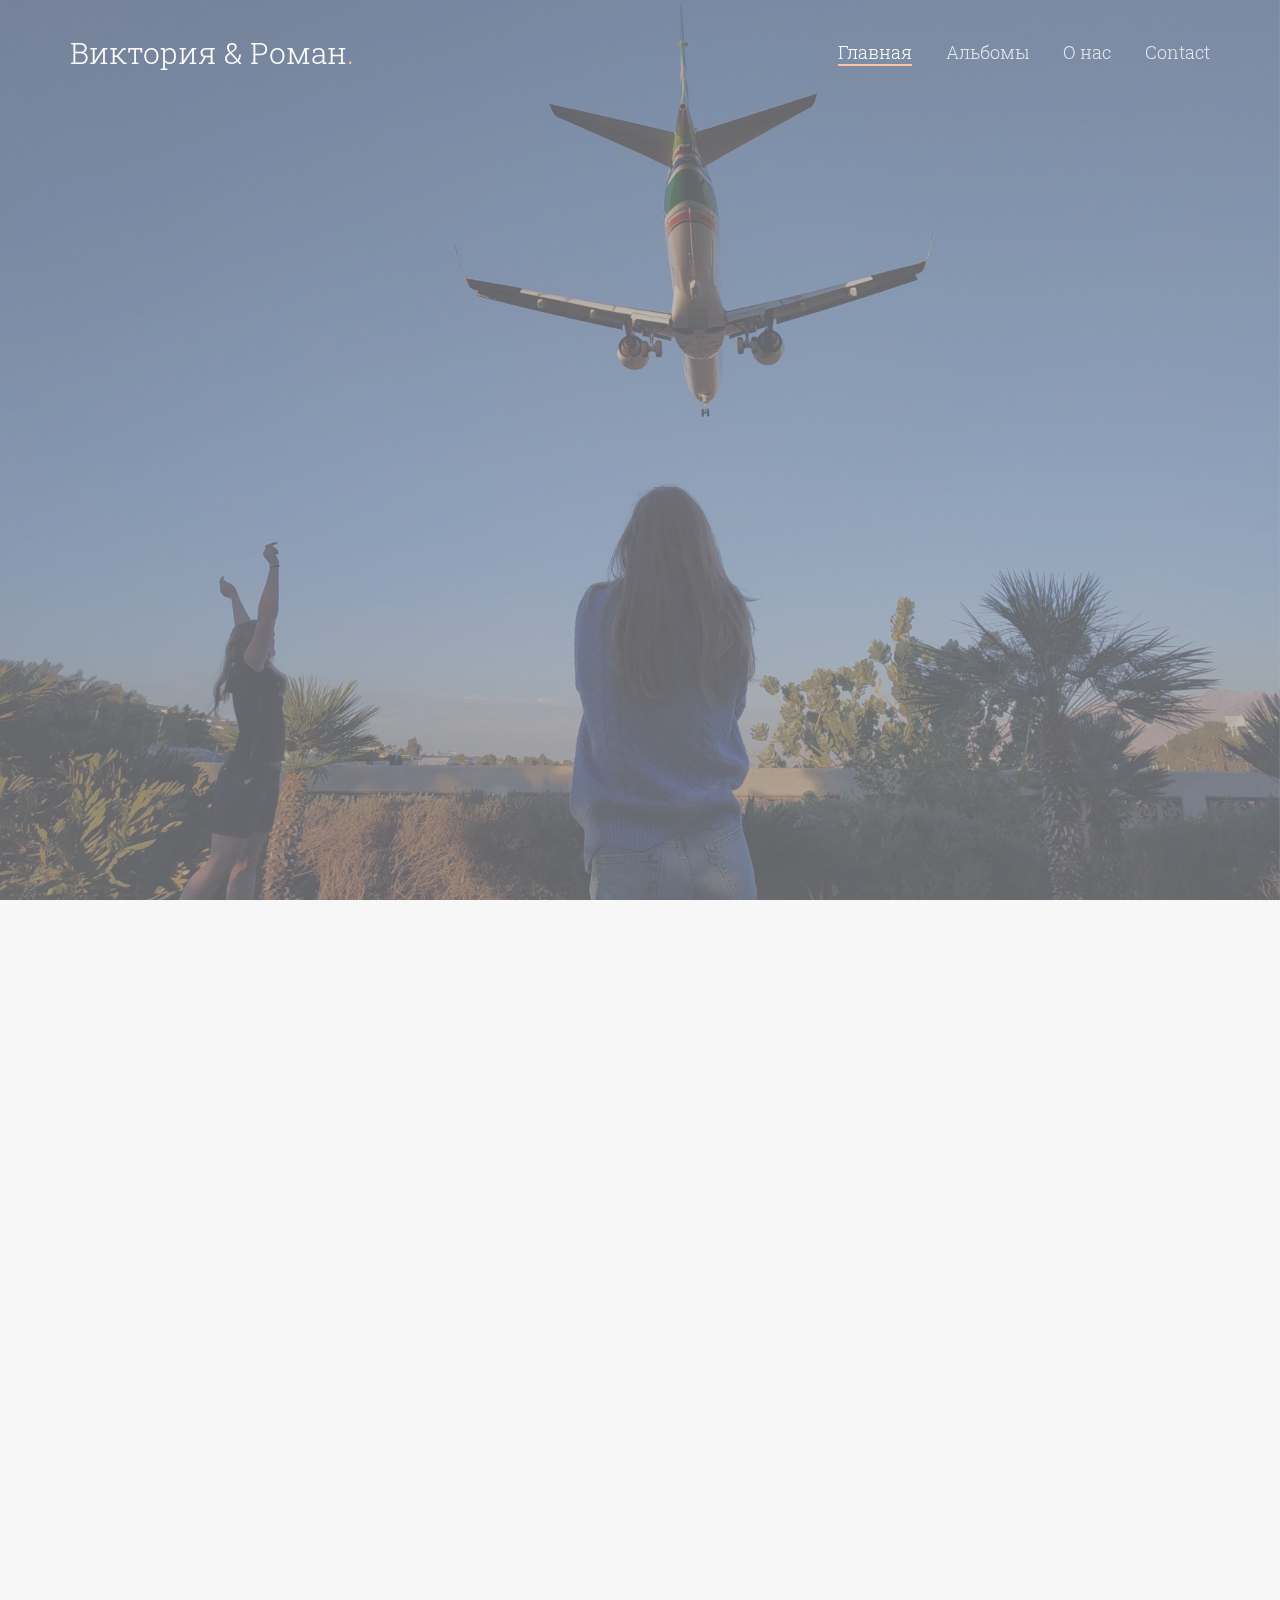
==== commit afa3ce6e: "3 alboms" ====
--- a/eilat-albom.html
+++ b/eilat-albom.html
@@ -103,7 +103,7 @@
 					</div>
 				</div>
 			  	<ul class="slides">
-			   	<li style="background-image: url(images/slide_2.jpg);" data-stellar-background-ratio="0.5"></li>
+			   	<li style="background-image: url(/images/slide_4.jpg);" data-stellar-background-ratio="0.5"></li>
 			  	</ul>
 
 			</div>
@@ -131,9 +131,9 @@
 					<figure class="animate-box">
 						<img src="/images/eilat-4.jpg" alt="Free HTML5 Template by FREEHTML5.co" class="img-responsive">
 					</figure>
-					<!-- <figure class="animate-box">
-						<img src="/images/eilat-5.jpg" alt="Free HTML5 Template by FREEHTML5.co" class="img-responsive">
-					</figure> -->
+					<figure class="animate-box">
+						<img src="/images/eilat-5.jpeg" alt="Free HTML5 Template by FREEHTML5.co" class="img-responsive">
+					</figure>
 				</div>
 	
 			</div>
--- a/css/style.css
+++ b/css/style.css
@@ -736,6 +736,10 @@
   border: 2px solid #f9ad81;
 }
 
+#fh5co-contact {
+  background-position-x: -50%;
+}
+
 #fh5co-footer {
   background: #ececec;
   padding: 4em 0;
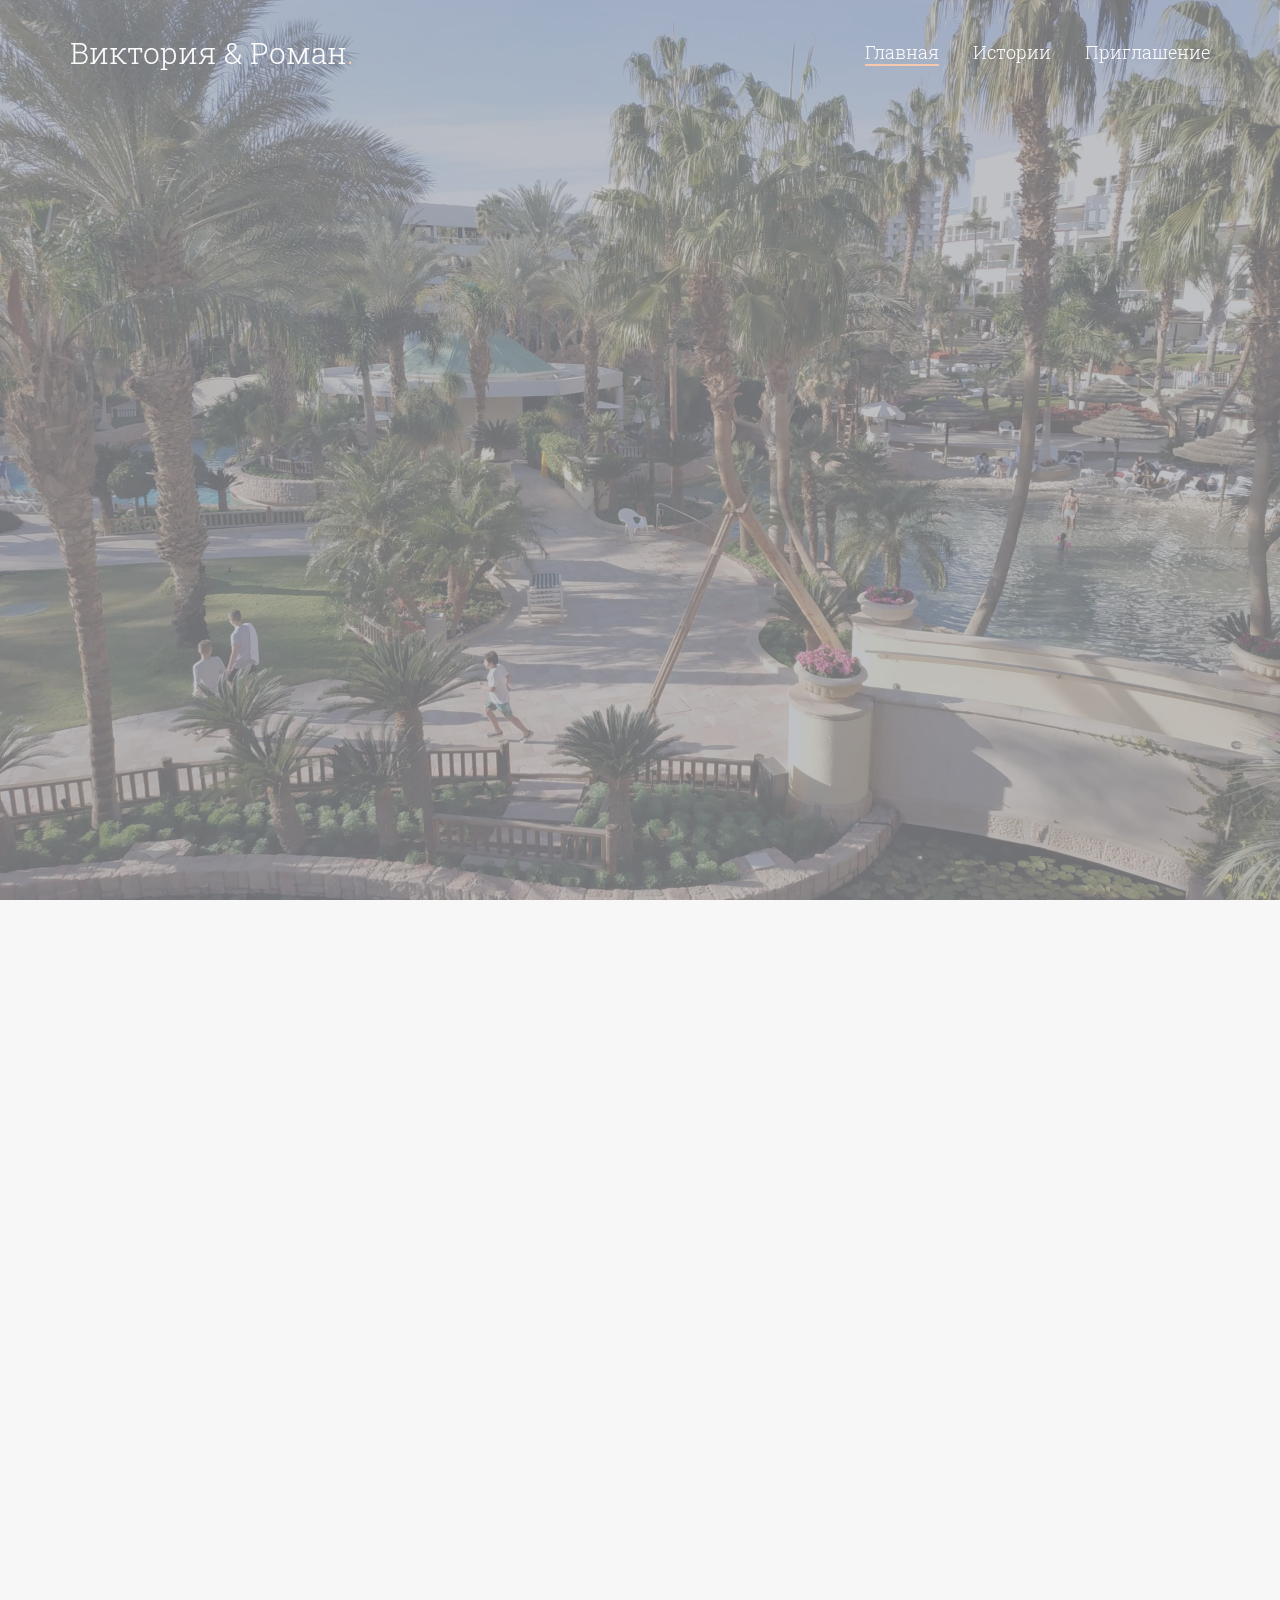
==== commit fb2ca9e4: "Removed drop-menu in stories" ====
--- a/eilat-albom.html
+++ b/eilat-albom.html
@@ -67,16 +67,16 @@
 	<div id="fh5co-header">
 		<div class="container">
 			<!-- Mobile Toggle Menu Button -->
-			<a href="#" class="js-fh5co-nav-toggle fh5co-nav-toggle"><i></i></a>
+			<!-- <a href="#" class="js-fh5co-nav-toggle fh5co-nav-toggle"><i></i></a> -->
 			<div id="fh5co-logo">
 				<a href="index.html" class="transition">Виктория & Роман<span>.</span></a>
 			</div>
 			<nav id="fh5co-main-nav">
 				<ul>
 					<li><a href="index.html" class="transition" data-nav-section="home">Главная</a></li>
-					<li><a href="index.html" class="transition" data-nav-section="portfolio">Альбомы</a></li>
-					<li><a href="index.html" class="transition" data-nav-section="about">О нас</a></li>
-					<li><a href="index.html" class="transition" data-nav-section="contact">Contact</a></li>
+					<li><a href="index.html" class="transition" data-nav-section="portfolio">Истории</a></li>
+					<li><a href="index.html" class="transition" data-nav-section="about">Приглашение</a></li>
+					<!-- <li><a href="index.html" class="transition" data-nav-section="contact">Contact</a></li> -->
 				</ul>
 			</nav>
 		</div>
@@ -94,7 +94,7 @@
 							<h1 class="animate-box">Потом Вика прилетела в Израиль и мы отправились в Эйлат</h1>
 							<div class="fh5co-go animate-box">
 								<a href="#" class="js-fh5co-next">
-									смотреть фото
+									История третья
 									<span><i class="icon-arrow-down2"></i></span>
 								</a>
 								
@@ -113,26 +113,31 @@
 			<div class="container">
 				<div class="row r-pb">
 					<div class="col-md-8 col-md-offset-2 text-center section-heading">
-						<h2 class="fh5co-section-title animate-box">Intro Text</h2>
-						<p class="fh5co-lead animate-box">Far far away, behind the word mountains, far from the countries Vokalia and Consonantia, there live the blind texts. Separated they live in Bookmarksgrove right at the coast of the Semantics, a large language ocean.</p>
+						<h2 class="fh5co-section-title animate-box">Вика прилетает в Роме</h2>
+						<p class="fh5co-lead animate-box">Приближался новый 2019 год, а мы нетерпеливо продолжали обратный отсчет дней до нашей очередной встречи – на этот раз в Израиле. Перелет, бесконечная очередь на паспортном контроле, и вот, наконец, долгие нежные объятия Мы снова вместе) 
+							Новогодняя ночь прошла в кругу Роминой семьи в Эйлате.
+							</p>
 					</div>
 				</div>
 
 				<div class="row">
 					<figure class="animate-box">
-						<img src="/images/eilat-1.jpg" alt="Free HTML5 Template by FREEHTML5.co" class="img-responsive">
-					</figure>
-					<figure class="animate-box">
-						<img src="/images/eilat-2.jpg" alt="Free HTML5 Template by FREEHTML5.co" class="img-responsive">
-					</figure>
-					<figure class="animate-box">
-						<img src="/images/eilat-3.jpg" alt="Free HTML5 Template by FREEHTML5.co" class="img-responsive">
-					</figure>
-					<figure class="animate-box">
-						<img src="/images/eilat-4.jpg" alt="Free HTML5 Template by FREEHTML5.co" class="img-responsive">
-					</figure>
-					<figure class="animate-box">
-						<img src="/images/eilat-5.jpeg" alt="Free HTML5 Template by FREEHTML5.co" class="img-responsive">
+						<img src="/images/eilat-1.jpg" alt="фото" class="img-responsive">
+					</figure>
+					<figure class="animate-box">
+						<img src="/images/eilat-2.jpg" alt="фото" class="img-responsive">
+					</figure>
+					<figure class="animate-box">
+						<img src="/images/eilat-3.jpg" alt="фото" class="img-responsive">
+					</figure>
+					<figure class="animate-box">
+						<img src="/images/eilat-4.jpg" alt="фото" class="img-responsive">
+					</figure>
+					<figure class="animate-box">
+						<img src="/images/eilat-5.jpeg" alt="фото" class="img-responsive">
+					</figure>
+					<figure class="animate-box">
+						<img src="/images/eilat-6.jpeg" alt="фото" class="img-responsive">
 					</figure>
 				</div>
 	
@@ -144,13 +149,16 @@
 				<div class="row">
 					<div class="col-md-6 col-sm-6 animate-box">
 						<div class="fh5co-footer-widget">
-							<p>&copy; Fotografy Free HTML5 Template. All Rights Reserved.</p>
+								<div id="fh5co-logo">
+										<a href="index.html" class="transition">На Главную</a>
+									</div>
+							<p><br>&copy; Fotografy Free HTML5 Template. All Rights Reserved.</p>
 							<p>Designed by <a href="http://freehtml5.co/">FREEHTML5.co</a> Demo Images: <a href="http://unsplash.com/" target="_blank">Unsplash</a> &amp; <a href="http://pexels.com/" target="_blank">Pexels</a></p>
 						</div>
 					</div>
 					<div class="col-md-6 col-sm-6 animate-box">
 						<div class="fh5co-footer-widget">
-							<ul class="fh5co-social pull-right">
+							<!-- <ul class="fh5co-social pull-right">
 								<li>
 									<a href="#"><i class="icon-twitter"></i></a>
 								</li>
@@ -166,7 +174,7 @@
 								<li>
 									<a href="#"><i class="icon-google"></i></a>
 								</li>
-							</ul>
+							</ul> -->
 						<div class="fh5co-footer-widget">
 					</div>
 				</div>
--- a/css/style.css
+++ b/css/style.css
@@ -297,7 +297,7 @@
 
 #fh5co-header #fh5co-main-nav ul li a {
   font-family: "Roboto Slab", sans-serif;
-  color: rgba(255, 255, 255, 0.8);
+  color: white;
   text-decoration: none;
   margin-left: 30px;
   border-bottom: 2px solid transparent;
@@ -441,6 +441,12 @@
 #fh5co-home .flexslider .slides li {
   background-repeat: no-repeat;
   background-size: cover;
+}
+
+@media screen and (max-width: 421px) {
+  #fh5co-home .flexslider .slides li {
+    background-position-x: 1000px;
+  }
 }
 
 #fh5co-home .flexslider .fh5co-overlay {
@@ -891,7 +897,7 @@
 }
 
 .section-heading .fh5co-section-title {
-  font-size: 11px;
+  font-size: 22px;
   letter-spacing: 2px;
   text-transform: uppercase;
   color: #41454f;
@@ -1029,7 +1035,7 @@
 
 @media screen and (max-width: 480px) {
   #fh5co-testimony {
-    background-position-x: 300px;
+    background-position-x: 540px;
   }
   .col-xxs-12 {
     width: 100%;
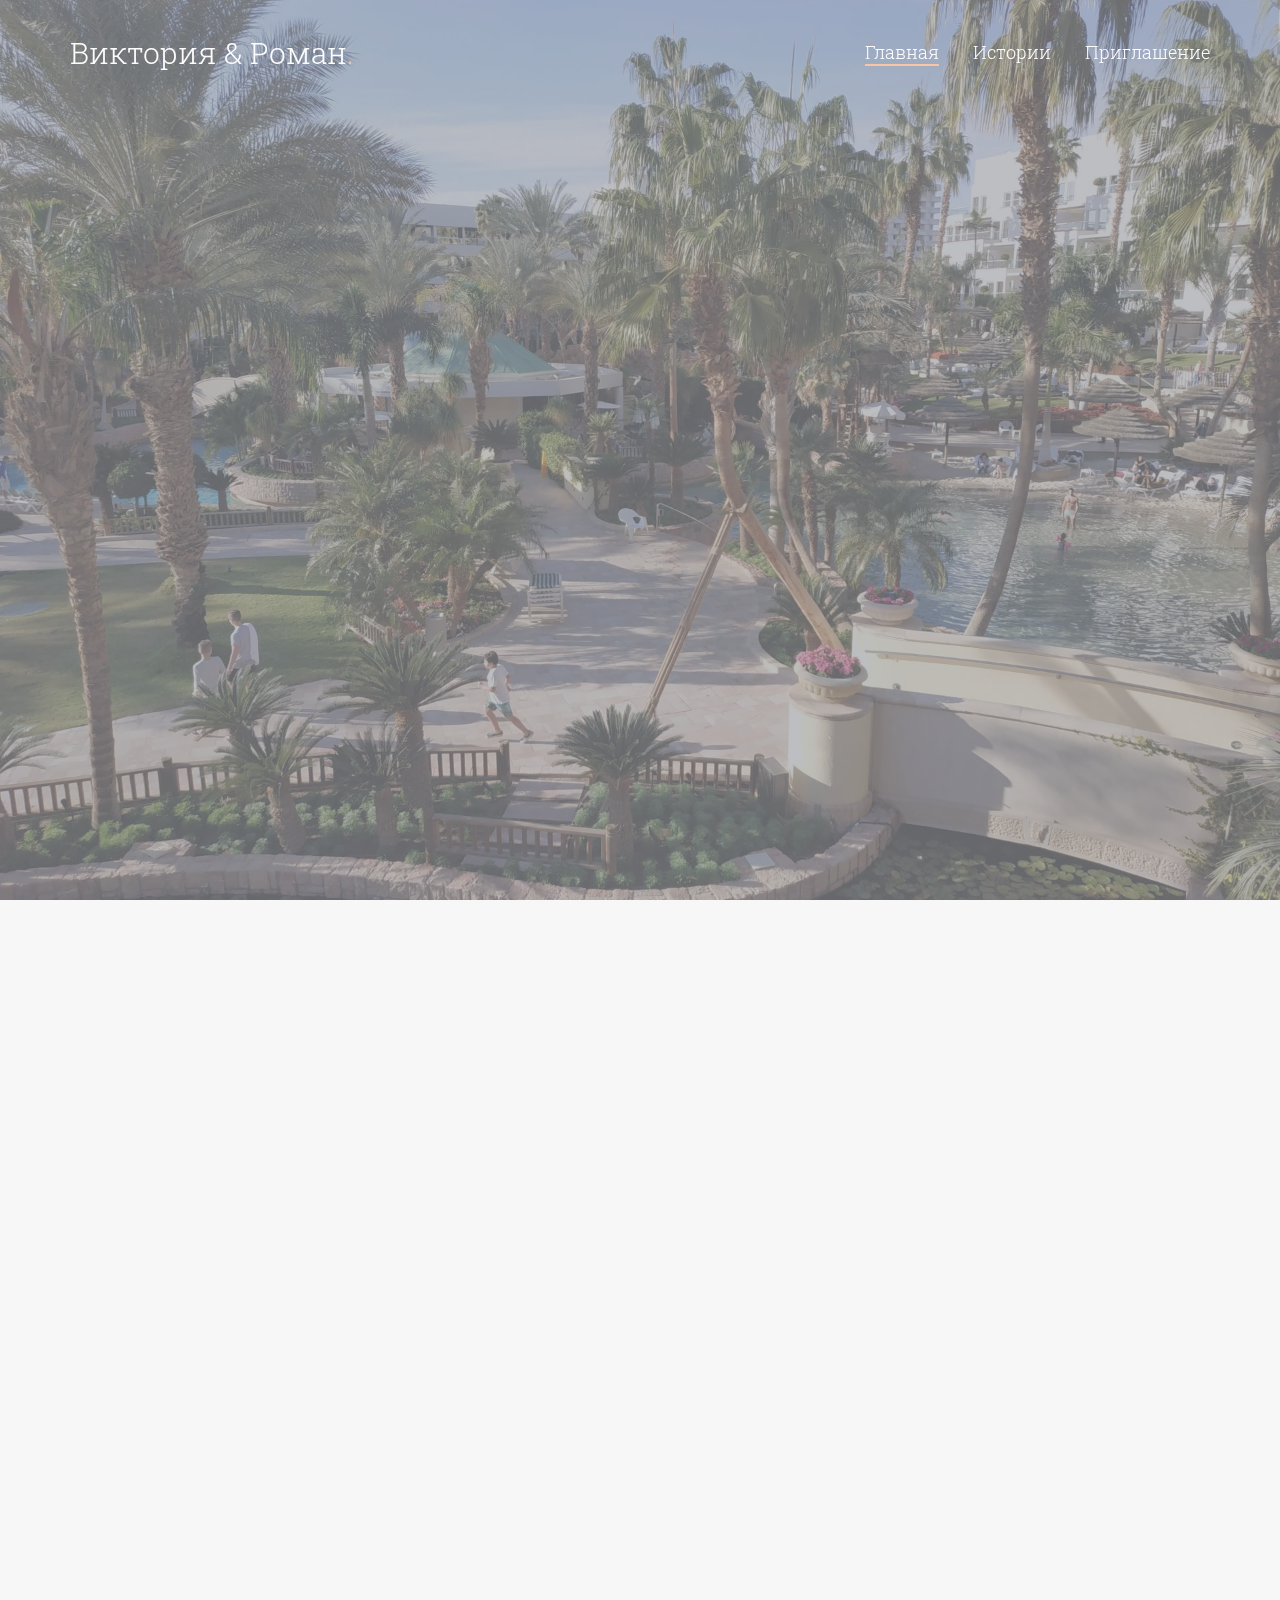
==== commit 121b8b30: "pravki" ====
--- a/eilat-albom.html
+++ b/eilat-albom.html
@@ -91,7 +91,7 @@
 				<div class="fh5co-text">
 					<div class="container">
 						<div class="row text-center">
-							<h1 class="animate-box">Потом Вика прилетела в Израиль и мы отправились в Эйлат</h1>
+							<h1 class="animate-box">Поездка в Эйлат</h1>
 							<div class="fh5co-go animate-box">
 								<a href="#" class="js-fh5co-next">
 									История третья
@@ -113,8 +113,8 @@
 			<div class="container">
 				<div class="row r-pb">
 					<div class="col-md-8 col-md-offset-2 text-center section-heading">
-						<h2 class="fh5co-section-title animate-box">Вика прилетает в Роме</h2>
-						<p class="fh5co-lead animate-box">Приближался новый 2019 год, а мы нетерпеливо продолжали обратный отсчет дней до нашей очередной встречи – на этот раз в Израиле. Перелет, бесконечная очередь на паспортном контроле, и вот, наконец, долгие нежные объятия Мы снова вместе) 
+						<h2 class="fh5co-section-title animate-box"></h2>
+						<p class="fh5co-lead animate-box" style="text-align:justify; text-indent: 15px;">Приближался новый 2019 год, а мы нетерпеливо продолжали обратный отсчет дней до нашей очередной встречи – на этот раз в Израиле. Перелет, бесконечная очередь на паспортном контроле, и вот, наконец, долгие нежные объятия. Мы снова вместе! 
 							Новогодняя ночь прошла в кругу Роминой семьи в Эйлате.
 							</p>
 					</div>
